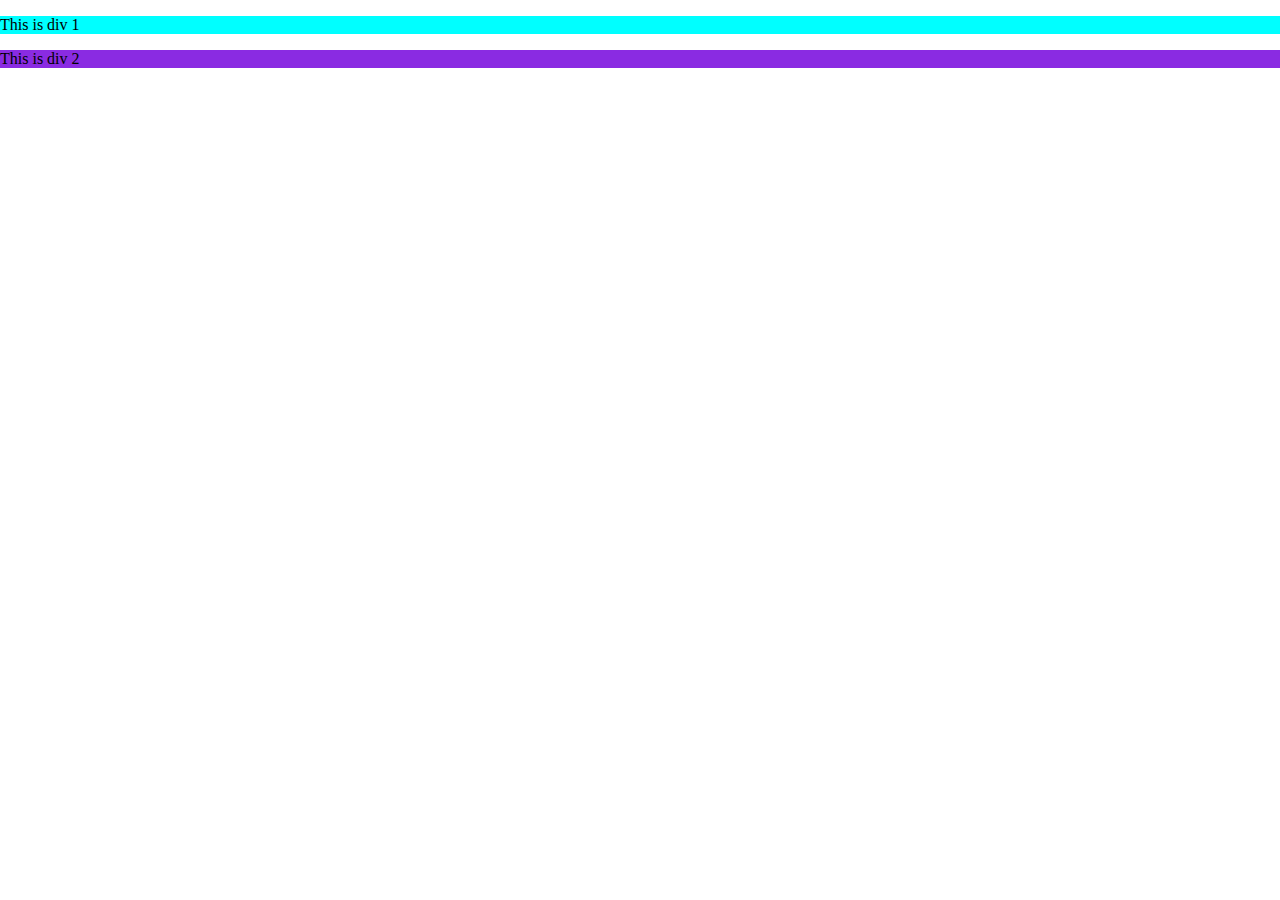
==== index.html @ fd01c5d4 "referesh" ====
<!DOCTYPE html>
<html lang="en">
<head>
    <meta charset="UTF-8">
    <meta http-equiv="X-UA-Compatible" content="IE=edge">
    <meta name="viewport" content="width=device-width, initial-scale=1.0">
    <title>Visual Algorithms</title>
</head>
<body style="margin:0%;padding: 0%;">
    <div style="background-color: aqua;">
        <p>
            This is div 1
        </p>
    </div>

    <div style="background-color: blueviolet;">
        <p>
            This is div 2
        </p>
    </div>
    <script src="buttonClick.js"></script>
</body>
</html>
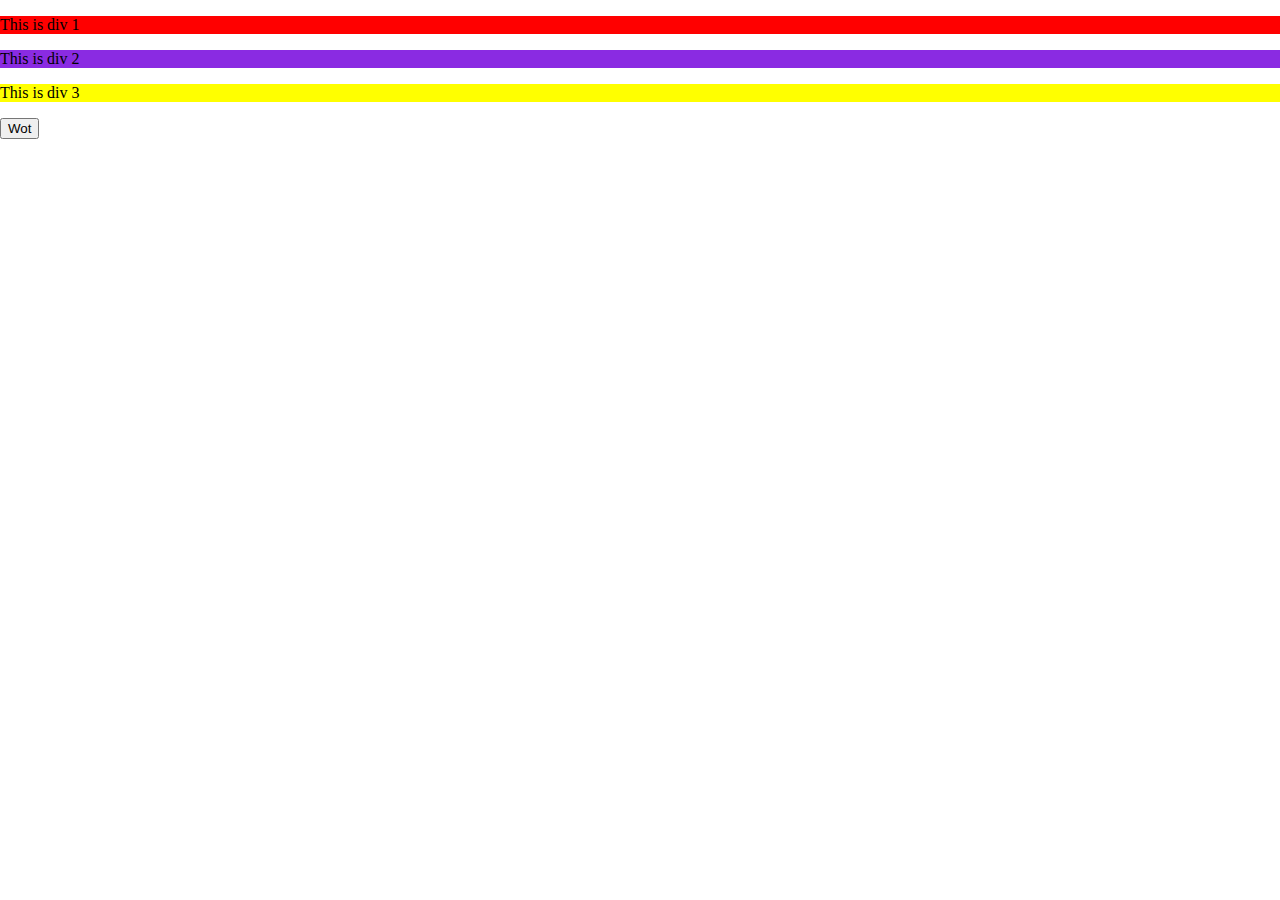
==== commit 8dee5c98: "referesh_2" ====
--- a/index.html
+++ b/index.html
@@ -7,17 +7,26 @@
     <title>Visual Algorithms</title>
 </head>
 <body style="margin:0%;padding: 0%;">
-    <div style="background-color: aqua;">
-        <p>
-            This is div 1
-        </p>
+    <div id="elementsContainer">
+        <div id="div1" class="swapper" style="background-color: red;">
+            <p>
+                This is div 1
+            </p>
+        </div>
+    
+        <div id="div2" class="swapper" style="background-color: blueviolet;">
+            <p>
+                This is div 2
+            </p>
+
+        </div><div id="div3" class="swapper" style="background-color: yellow;">
+            <p>
+                This is div 3
+            </p>
+        </div>    
     </div>
-
-    <div style="background-color: blueviolet;">
-        <p>
-            This is div 2
-        </p>
-    </div>
+    <button id="clicker" onClick="swapper()">Wot</button>
+    <script src="https://cdnjs.cloudflare.com/ajax/libs/gsap/3.7.0/gsap.min.js"></script>
     <script src="buttonClick.js"></script>
 </body>
 </html>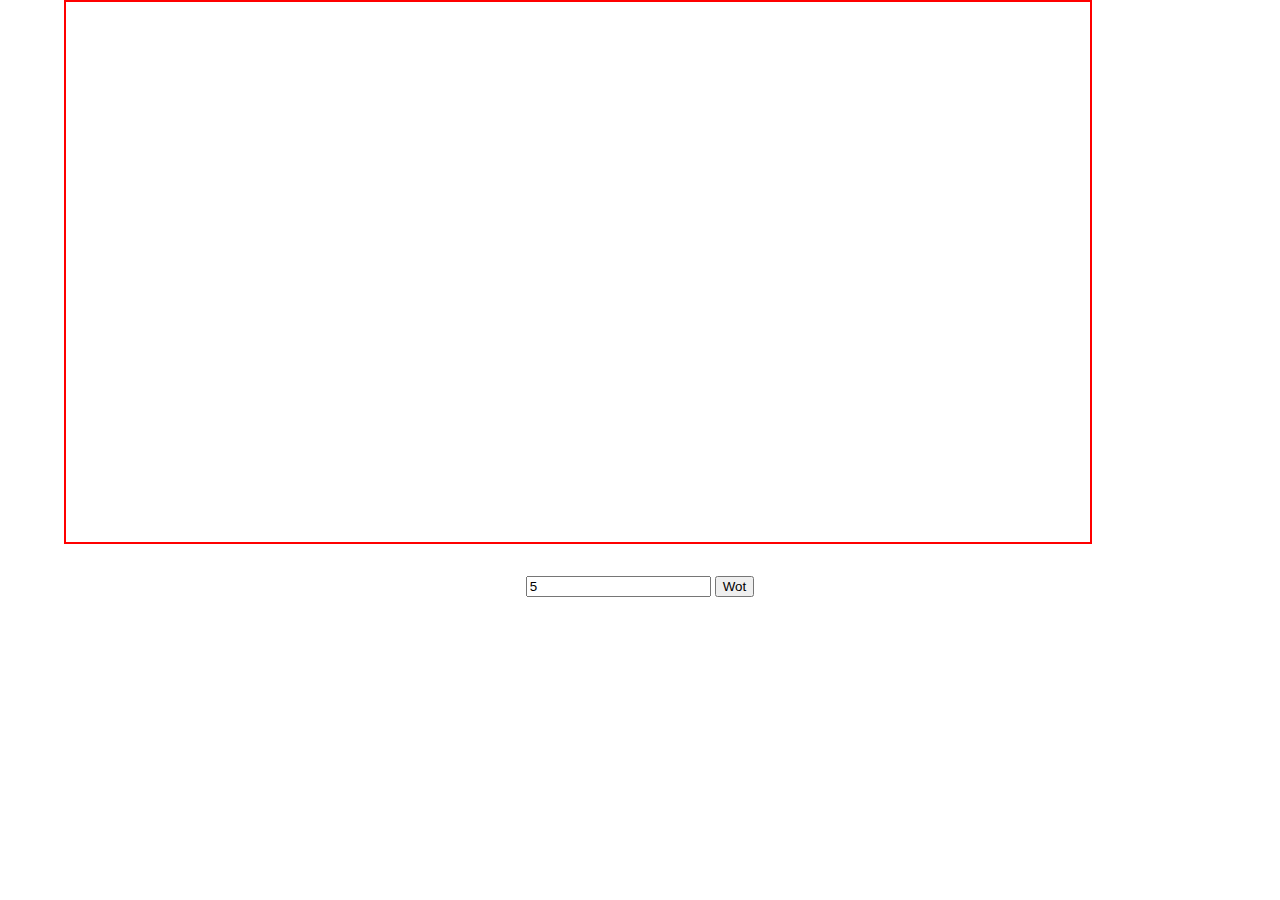
==== commit c96c0e89: "Created random bars code" ====
--- a/index.html
+++ b/index.html
@@ -4,29 +4,25 @@
     <meta charset="UTF-8">
     <meta http-equiv="X-UA-Compatible" content="IE=edge">
     <meta name="viewport" content="width=device-width, initial-scale=1.0">
+
+    <link rel="stylesheet" href="./index/index.css">
+
     <title>Visual Algorithms</title>
 </head>
 <body style="margin:0%;padding: 0%;">
-    <div id="elementsContainer">
-        <div id="div1" class="swapper" style="background-color: red;">
-            <p>
-                This is div 1
-            </p>
+    <div class="main">
+        <div class="elementsContainer">
+            
         </div>
-    
-        <div id="div2" class="swapper" style="background-color: blueviolet;">
-            <p>
-                This is div 2
-            </p>
+        <div class="flex_container">
+            <div>
+                <input type="text" name="Element Count" id="elementCount" value="5">
+                <button id="clicker" onClick="swapper()">Wot</button>           
+            </div>
+        </div>
+    </div>
 
-        </div><div id="div3" class="swapper" style="background-color: yellow;">
-            <p>
-                This is div 3
-            </p>
-        </div>    
-    </div>
-    <button id="clicker" onClick="swapper()">Wot</button>
     <script src="https://cdnjs.cloudflare.com/ajax/libs/gsap/3.7.0/gsap.min.js"></script>
-    <script src="buttonClick.js"></script>
+    <script src="index.js"></script>
 </body>
-</html>+</html>
--- a/index/index.css
+++ b/index/index.css
@@ -0,0 +1,55 @@
+div.main {
+  display: -webkit-box;
+  display: -ms-flexbox;
+  display: flex;
+  -webkit-box-orient: vertical;
+  -webkit-box-direction: normal;
+      -ms-flex-direction: column;
+          flex-direction: column;
+}
+
+div.main div.elementsContainer {
+  width: 80%;
+  margin-left: 5%;
+  margin-right: 5%;
+  height: 60vh;
+  border: 2px solid red;
+  display: -webkit-box;
+  display: -ms-flexbox;
+  display: flex;
+  -webkit-box-orient: horizontal;
+  -webkit-box-direction: normal;
+      -ms-flex-direction: row;
+          flex-direction: row;
+  -webkit-box-pack: center;
+      -ms-flex-pack: center;
+          justify-content: center;
+}
+
+div.main div.elementsContainer .swapper {
+  margin-left: 0.1em;
+  margin-right: 0.1em;
+  background-color: goldenrod;
+}
+
+div.main div.elementsContainer .swapper p {
+  display: none;
+}
+
+div.flex_container {
+  display: -webkit-box;
+  display: -ms-flexbox;
+  display: flex;
+  -webkit-box-orient: vertical;
+  -webkit-box-direction: normal;
+      -ms-flex-direction: column;
+          flex-direction: column;
+  -webkit-box-align: center;
+      -ms-flex-align: center;
+          align-items: center;
+  -webkit-box-pack: center;
+      -ms-flex-pack: center;
+          justify-content: center;
+  margin: 2em;
+}
+/*# sourceMappingURL=index.css.map */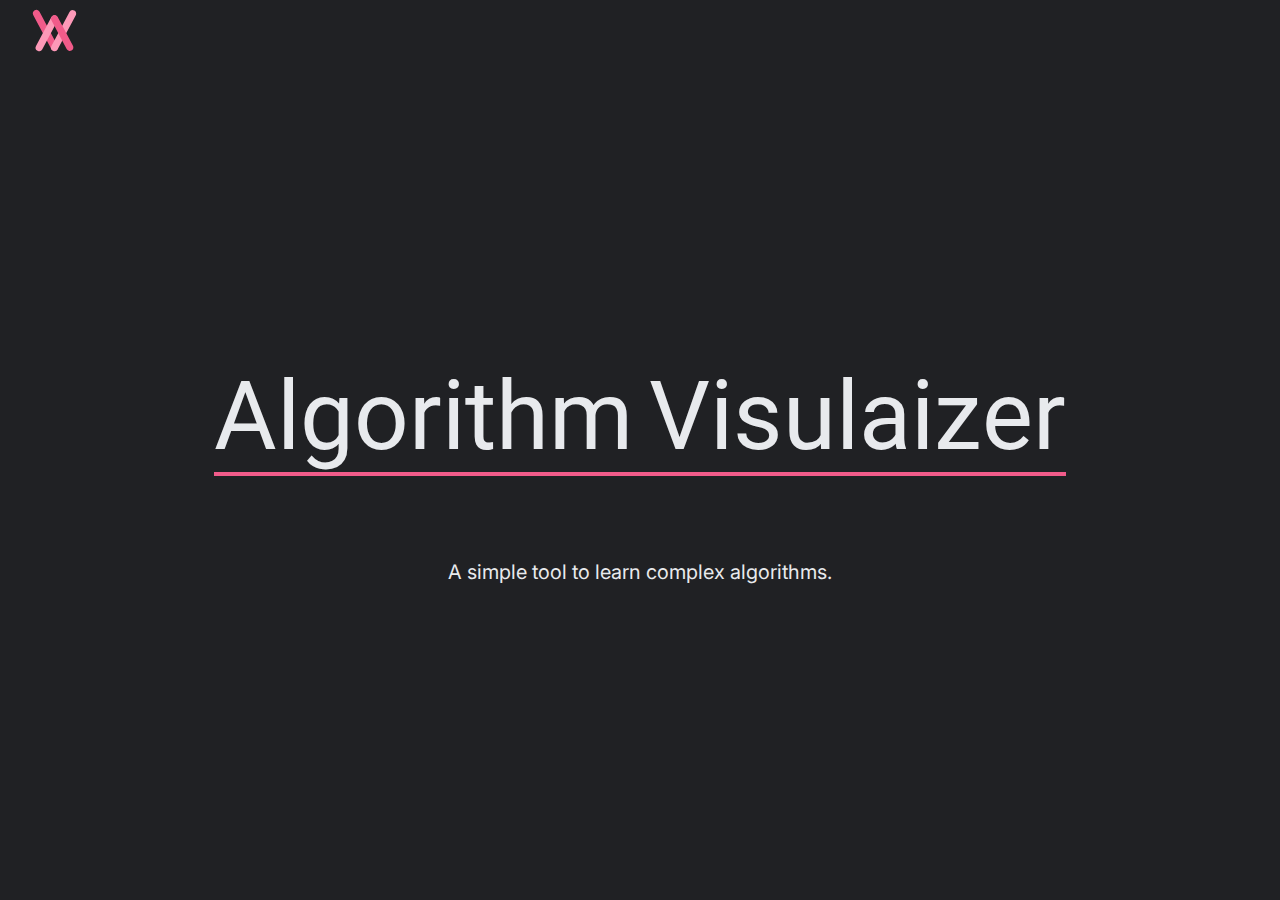
==== commit aca1f248: "Added index.html" ====
--- a/index.html
+++ b/index.html
@@ -5,24 +5,191 @@
     <meta http-equiv="X-UA-Compatible" content="IE=edge">
     <meta name="viewport" content="width=device-width, initial-scale=1.0">
 
-    <link rel="stylesheet" href="./index/index.css">
-
+    <link rel="stylesheet" href="./index/css/index.css">
+    <link rel="stylesheet" href="https://fonts.googleapis.com/css?family=Inter">
+    <link rel="stylesheet" href="https://fonts.googleapis.com/css?family=Roboto:wght@500&display=swap">
+    
     <title>Visual Algorithms</title>
 </head>
-<body style="margin:0%;padding: 0%;">
-    <div class="main">
-        <div class="elementsContainer">
-            
+<body id="page-top">
+
+    <div class="navbar">
+        <div>
+            <a class="navigation" onclick="scrollToTop()">
+                <img src="./index/images/logo_thic.svg" alt="logo" id="logo" class="logo">
+                <p id="besideLogo" class="besideLogo">
+                    Algorithm Vizualizer
+                </p>
+            </a>
         </div>
-        <div class="flex_container">
-            <div>
-                <input type="text" name="Element Count" id="elementCount" value="5">
-                <button id="clicker" onClick="swapper()">Wot</button>           
+    </div>
+    <div class="panels" id ="panels" onscroll="navbarTextHeight()">
+
+        <!--The hero panel-->
+        <div id="panel" class="panel">
+            <div class="hero">
+                <div class="title">
+                    <div>A</div>
+                    <div>l</div>
+                    <div>g</div>
+                    <div>o</div>
+                    <div>r</div>
+                    <div>i</div>
+                    <div>t</div>
+                    <div>h</div>
+                    <div>m</div>
+                    
+                    <div>V</div>
+                    <div>i</div>
+                    <div>s</div>
+                    <div>u</div>
+                    <div>l</div>
+                    <div>a</div>
+                    <div>i</div>
+                    <div>z</div>
+                    <div>e</div>
+                    <div>r</div>
+                </div>
+                <div class="description">
+                    <p>
+                        A simple tool to learn complex algorithms.
+                    </p>
+                </div>
             </div>
         </div>
+
+        <!--First pannel panel - Easy-->
+        <div id="panel" class="panel" >
+            <div class="content">
+                <div class="text">
+                    <div class="header">
+                        It makes learning<br><u>Easy</u>
+                    </div>
+                    <div class="description">
+                        When you start to see things that you are learning, you start to understand the concepts O(log n) times faster.
+                    </div>
+                </div>
+                <div class = "images">
+                    <img src="./index/images/To the moon.png" alt="Simple">
+                </div>
+            </div>
+        </div>
+
+        <!--Second pannel panel - Fun-->
+        <div id="panel" class="panel" >
+            <div class="content">
+                <div class="text">
+                    <div class="header">
+                        Learning becomes<br><u>Fun</u>
+                    </div>
+                    <div class="description">
+                        Visual learning makes it fun and keeps your attention on the subject for longer. 
+                    </div>
+                </div>
+                <div class = "images">
+                    <img src="./index/images/kinder-garden.png" alt="Simple">
+                </div>
+            </div>
+        </div>
+
+        <!--Third pannel panel - Simple-->
+        <div id="panel" class="panel" >
+            <div class="content">
+                <div class="text">
+                    <div class="header">
+                        Things made<br><u>Simple</u>
+                    </div>
+                    <div class="description">
+                        We believe in simplicity and hence provide you tools to visualize algorithms that are very 
+                        easy to use and are soft on your eyes.
+                    </div>
+                </div>
+                <div class = "images">
+                    <img src="./index/images/Looks study is music.png" alt="Simple">
+                </div>
+            </div>
+        </div>
+
+        <!--Fourth pannel panel - Cards-->
+        <div id="panel" class="panel" >
+            <div class="cards-layout">
+                <div class="title">
+                    <div class="header">
+                        Algorithms
+                    </div>
+                    <div class="description">
+                        The following are all the algorithm categories available.
+                    </div>
+                </div>
+                <div class="cards">
+                    <!--Card - Sorting-->
+                    
+                    <a class="card-linker" href="./sorting.html" >
+                        <div class="card">
+                                <div class="background-image">
+                                    
+                                </div>
+                                <div class="title">
+                                    Sorting
+                                </div>
+                        </div>
+                    </a>
+
+                    
+                    <!--Card - Searching-->
+                    <div class="card">
+                        <div class="background-image">
+                            
+                        </div>
+                        <div class="title">
+                            Sorting
+                        </div>
+                    </div>
+                    
+                    <!--Card - Trees-->
+                    <div class="card">
+                        <div class="background-image">
+                            
+                        </div>
+                        <div class="title">
+                            Sorting
+                        </div>
+                    </div>
+                </div>
+            </div>
+        </div>
+
     </div>
 
     <script src="https://cdnjs.cloudflare.com/ajax/libs/gsap/3.7.0/gsap.min.js"></script>
-    <script src="index.js"></script>
+    <script>
+        document.onload = e=>{
+            gsap.to("p.besideLogo", {
+                autoAlpha: 0,
+                ease: "ease-in-out",
+                duration: 0
+                }).play;
+            
+        };
+        function scrollToTop(){
+            element = document.getElementById("panels").scrollTo({top:0, behavior:"smooth"});
+        }
+        function navbarTextHeight(){
+            element = document.getElementById("panels");
+            if(Math.ceil(element.scrollTop *100 / element.scrollHeight) >= 10 && document.getElementById("besideLogo").style.opacity == 0){
+                gsap.to("p.besideLogo", {
+                autoAlpha: 1,
+                ease: "ease-in-out",
+                duration: 0.55
+                }).play;
+            }else if(Math.ceil(element.scrollTop *100 / element.scrollHeight) < 10 && document.getElementById("besideLogo").style.opacity == 1){
+                gsap.to("p.besideLogo", {
+                autoAlpha: 0,
+                ease: "ease-in-out",
+                duration: 0.55
+                }).play;
+            }
+        }
+    </script>
 </body>
-</html>
+</html>--- a/index/css/index.css
+++ b/index/css/index.css
@@ -0,0 +1,321 @@
+::-webkit-scrollbar {
+  display: none;
+}
+
+* {
+  -webkit-box-sizing: border-box;
+          box-sizing: border-box;
+}
+
+body {
+  margin: 0%;
+  padding: 0%;
+  background-color: #202124;
+  color: #e8eaed;
+  font-family: 'Inter', serif;
+}
+
+body .navbar {
+  overflow: hidden;
+  position: -webkit-sticky;
+  position: sticky;
+  top: 0;
+  width: 100%;
+  height: 4rem;
+  background-color: #202124;
+  z-index: 100;
+}
+
+body .navbar div {
+  height: 100%;
+  margin-left: 2.5%;
+  overflow: hidden;
+}
+
+body .navbar div a {
+  text-align: center;
+  font-size: 2em;
+  color: #e8eaed;
+  text-decoration: none;
+  -ms-flex-line-pack: center;
+      align-content: center;
+  -webkit-box-align: center;
+      -ms-flex-align: center;
+          align-items: center;
+  display: -webkit-box;
+  display: -ms-flexbox;
+  display: flex;
+}
+
+body .navbar div a img {
+  margin-top: 0.5rem;
+  margin-bottom: 0.3rem;
+  margin-right: 0.5rem;
+  width: 2.8rem;
+  height: auto;
+}
+
+body .navbar div a p {
+  opacity: 0;
+  font-size: 1em;
+  font-family: "Roboto", sans-serif;
+  margin: 0;
+  padding: 0;
+}
+
+body .panels {
+  overflow-y: scroll;
+  -ms-scroll-snap-type: y mandatory;
+      scroll-snap-type: y mandatory;
+  height: calc(100vh - 4rem);
+  -ms-overflow-style: none;
+  scrollbar-width: none;
+}
+
+body .panels .panel {
+  width: 100%;
+  height: calc(100vh - 4rem);
+  display: -webkit-box;
+  display: -ms-flexbox;
+  display: flex;
+  -webkit-box-orient: vertical;
+  -webkit-box-direction: normal;
+      -ms-flex-direction: column;
+          flex-direction: column;
+  margin: 0%;
+  padding: 0%;
+  scroll-snap-align: start;
+}
+
+body .panels .panel .hero {
+  height: 100%;
+  width: 100%;
+  margin: 0%;
+  padding: 0%;
+  display: -webkit-box;
+  display: -ms-flexbox;
+  display: flex;
+  -webkit-box-orient: vertical;
+  -webkit-box-direction: normal;
+      -ms-flex-direction: column;
+          flex-direction: column;
+  -webkit-box-pack: center;
+      -ms-flex-pack: center;
+          justify-content: center;
+  -webkit-box-align: center;
+      -ms-flex-align: center;
+          align-items: center;
+}
+
+body .panels .panel .hero div {
+  margin: 0%;
+  padding: 0%;
+}
+
+body .panels .panel .hero .title {
+  position: relative;
+  display: -webkit-box;
+  display: -ms-flexbox;
+  display: flex;
+  -webkit-box-pack: center;
+      -ms-flex-pack: center;
+          justify-content: center;
+  -ms-flex-line-pack: center;
+      align-content: center;
+  border-bottom: 0.3em solid;
+  border-color: #f15b8a;
+}
+
+body .panels .panel .hero .title div {
+  font-family: "Roboto", sans-serif;
+  text-decoration: none;
+  font-size: 6em;
+}
+
+body .panels .panel .hero .title :nth-child(10) {
+  margin-left: 1rem;
+}
+
+body .panels .panel .hero .description {
+  font-size: 1.25em;
+  padding-top: 5%;
+}
+
+body .panels .panel .content {
+  display: -webkit-box;
+  display: -ms-flexbox;
+  display: flex;
+  -webkit-box-orient: horizontal;
+  -webkit-box-direction: normal;
+      -ms-flex-direction: row;
+          flex-direction: row;
+  -ms-flex-line-pack: center;
+      align-content: center;
+  -webkit-box-pack: center;
+      -ms-flex-pack: center;
+          justify-content: center;
+  height: 100%;
+}
+
+body .panels .panel .content div {
+  width: 50%;
+  padding: 2rem;
+}
+
+body .panels .panel .content .text {
+  display: -webkit-box;
+  display: -ms-flexbox;
+  display: flex;
+  -webkit-box-orient: vertical;
+  -webkit-box-direction: normal;
+      -ms-flex-direction: column;
+          flex-direction: column;
+  -webkit-box-pack: center;
+      -ms-flex-pack: center;
+          justify-content: center;
+  -webkit-box-align: center;
+      -ms-flex-align: center;
+          align-items: center;
+  -ms-flex-line-pack: center;
+      align-content: center;
+}
+
+body .panels .panel .content .text .header {
+  font-size: 4em;
+  width: 100%;
+}
+
+body .panels .panel .content .text .description {
+  color: #dfdfdF;
+  font-size: 1.2em;
+  width: 100%;
+}
+
+body .panels .panel .content .images {
+  display: -webkit-box;
+  display: -ms-flexbox;
+  display: flex;
+  -webkit-box-pack: center;
+      -ms-flex-pack: center;
+          justify-content: center;
+  -webkit-box-align: center;
+      -ms-flex-align: center;
+          align-items: center;
+}
+
+body .panels .panel .content .images img {
+  width: 70%;
+  height: auto;
+}
+
+body .panels .panel .content:nth-child(2) .images img {
+  width: 90%;
+}
+
+body .panels .panel .cards-layout {
+  display: -webkit-box;
+  display: -ms-flexbox;
+  display: flex;
+  -webkit-box-orient: vertical;
+  -webkit-box-direction: normal;
+      -ms-flex-direction: column;
+          flex-direction: column;
+  -ms-flex-line-pack: center;
+      align-content: center;
+  -webkit-box-pack: center;
+      -ms-flex-pack: center;
+          justify-content: center;
+  -webkit-box-align: center;
+      -ms-flex-align: center;
+          align-items: center;
+  padding: 0;
+  margin: 0;
+}
+
+body .panels .panel .cards-layout .title {
+  text-align: center;
+}
+
+body .panels .panel .cards-layout .title .header {
+  color: #e8eaed;
+  font-size: 4em;
+  padding-top: 10%;
+}
+
+body .panels .panel .cards-layout .title .description {
+  color: #dfdfdF;
+  font-size: 1.2em;
+  padding-top: 6%;
+}
+
+body .panels .panel .cards-layout .cards {
+  width: 100%;
+  margin: 0;
+  padding: 3rem;
+  height: 60%;
+  display: -ms-grid;
+  display: grid;
+  -ms-grid-columns: 1fr 1fr 1fr;
+      grid-template-columns: 1fr 1fr 1fr;
+  gap: 3rem;
+}
+
+body .panels .panel .cards-layout .cards a.card-linker .card {
+  display: -webkit-box;
+  display: -ms-flexbox;
+  display: flex;
+  -webkit-box-pack: center;
+      -ms-flex-pack: center;
+          justify-content: center;
+  -webkit-box-align: center;
+      -ms-flex-align: center;
+          align-items: center;
+  position: relative;
+  width: 15rem;
+  height: 15rem;
+  border-radius: 30px;
+  overflow: hidden;
+}
+
+body .panels .panel .cards-layout .cards a.card-linker .card .background-image {
+  width: 100%;
+  height: 100%;
+  position: absolute;
+  background-color: #202124;
+  background-image: url("../images/card.jpg");
+  background-repeat: no-repeat;
+  background-size: cover;
+}
+
+body .panels .panel .cards-layout .cards a.card-linker .card .title {
+  text-decoration: none;
+  color: #fd99b8;
+  position: absolute;
+  bottom: 1.5rem;
+  font-size: 2em;
+}
+
+body .panels .panel .cards-layout .cards a:hover a:link a:visited a:focus a:active .title {
+  color: #fd99b8;
+  text-decoration: none;
+}
+
+body .panels :nth-child(odd) .text {
+  text-align: right;
+  padding-left: 4rem;
+}
+
+body .panels :nth-child(even) .text {
+  text-align: left;
+  padding-right: 4rem;
+  -webkit-box-ordinal-group: 3;
+      -ms-flex-order: 2;
+          order: 2;
+}
+
+body .panels :nth-child(even) .images {
+  -webkit-box-ordinal-group: 2;
+      -ms-flex-order: 1;
+          order: 1;
+}
+/*# sourceMappingURL=index.css.map */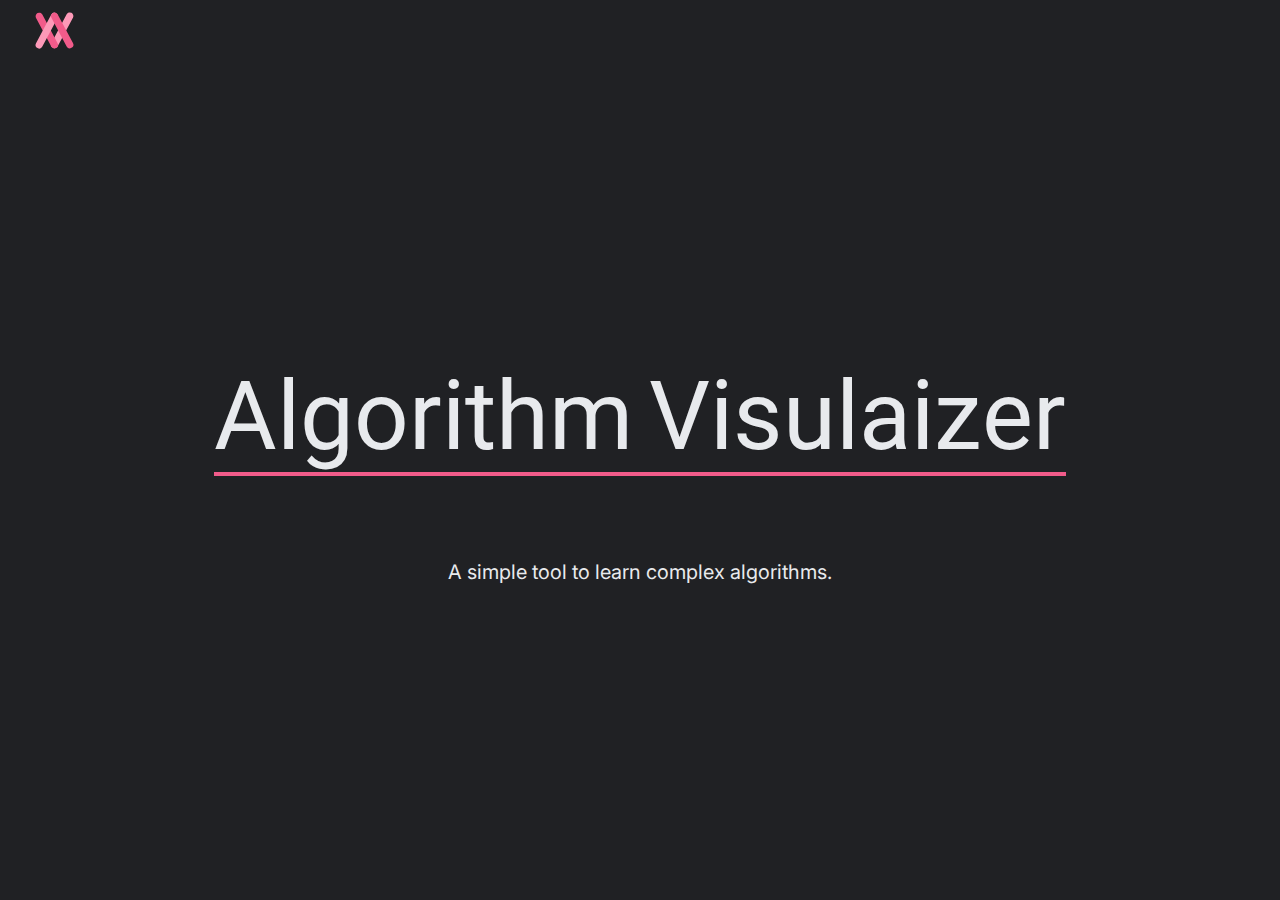
==== commit 0e29c85c: "Updated index page" ====
--- a/index.html
+++ b/index.html
@@ -126,35 +126,49 @@
                     
                     <a class="card-linker" href="./sorting.html" >
                         <div class="card">
-                                <div class="background-image">
-                                    
+                                <div class="background-image"></div>
+                                <div class="title-background">
+                                    <svg class="card-arc" xmlns="http://www.w3.org/2000/svg"><path d="M 40 80 c 22 0 40 -22 40 -40 v 40 Z"/></svg>
                                 </div>
                                 <div class="title">
-                                    Sorting
+                                    <p class="text">
+                                        Sorting
+                                    </p>
                                 </div>
                         </div>
                     </a>
 
                     
                     <!--Card - Searching-->
-                    <div class="card">
-                        <div class="background-image">
-                            
+                    <a class="card-linker" href="./sorting.html" >
+                        <div class="card">
+                                <div class="background-image"></div>
+                                <div class="title-background">
+                                    <svg class="card-arc" xmlns="http://www.w3.org/2000/svg"><path d="M 40 80 c 22 0 40 -22 40 -40 v 40 Z"/></svg>
+                                </div>
+                                <div class="title">
+                                    <p class="text">
+                                        Searching
+                                    </p>
+                                </div>
                         </div>
-                        <div class="title">
-                            Sorting
+                    </a>
+                    
+                    <!--Card - Trees-->
+                    <a class="card-linker" href="./sorting.html" >
+                        <div class="card">
+                                <div class="background-image"></div>
+                                <div class="title-background">
+                                    <svg class="card-arc" xmlns="http://www.w3.org/2000/svg"><path d="M 40 80 c 22 0 40 -22 40 -40 v 40 Z"/></svg>
+                                </div>
+                                <div class="title">
+                                    <p class="text">
+                                        Trees
+                                    </p>
+                                </div>
                         </div>
-                    </div>
-                    
-                    <!--Card - Trees-->
-                    <div class="card">
-                        <div class="background-image">
-                            
-                        </div>
-                        <div class="title">
-                            Sorting
-                        </div>
-                    </div>
+                    </a>
+
                 </div>
             </div>
         </div>
--- a/index/css/index.css
+++ b/index/css/index.css
@@ -230,16 +230,18 @@
           align-items: center;
   padding: 0;
   margin: 0;
+  height: 100%;
 }
 
 body .panels .panel .cards-layout .title {
+  height: 30%;
   text-align: center;
 }
 
 body .panels .panel .cards-layout .title .header {
   color: #e8eaed;
   font-size: 4em;
-  padding-top: 10%;
+  padding-top: 20%;
 }
 
 body .panels .panel .cards-layout .title .description {
@@ -251,35 +253,34 @@
 body .panels .panel .cards-layout .cards {
   width: 100%;
   margin: 0;
-  padding: 3rem;
-  height: 60%;
+  height: 70%;
   display: -ms-grid;
   display: grid;
   -ms-grid-columns: 1fr 1fr 1fr;
       grid-template-columns: 1fr 1fr 1fr;
-  gap: 3rem;
+  gap: 1.5rem;
+  place-items: center;
+}
+
+body .panels .panel .cards-layout .cards a.card-linker {
+  width: -webkit-max-content;
+  width: -moz-max-content;
+  width: max-content;
+  height: -webkit-max-content;
+  height: -moz-max-content;
+  height: max-content;
 }
 
 body .panels .panel .cards-layout .cards a.card-linker .card {
-  display: -webkit-box;
-  display: -ms-flexbox;
-  display: flex;
-  -webkit-box-pack: center;
-      -ms-flex-pack: center;
-          justify-content: center;
-  -webkit-box-align: center;
-      -ms-flex-align: center;
-          align-items: center;
   position: relative;
-  width: 15rem;
-  height: 15rem;
-  border-radius: 30px;
+  width: 18rem;
+  height: 18rem;
+  border-radius: 40px;
   overflow: hidden;
 }
 
 body .panels .panel .cards-layout .cards a.card-linker .card .background-image {
-  width: 100%;
-  height: 100%;
+  inset: 0;
   position: absolute;
   background-color: #202124;
   background-image: url("../images/card.jpg");
@@ -287,12 +288,58 @@
   background-size: cover;
 }
 
+body .panels .panel .cards-layout .cards a.card-linker .card .title-background {
+  position: absolute;
+  bottom: 0;
+  left: 0;
+  right: 0;
+  height: 30%;
+  width: 100%;
+  background-color: white;
+  z-index: 1;
+  border-top-left-radius: 30px;
+}
+
+body .panels .panel .cards-layout .cards a.card-linker .card .title-background .card-arc {
+  width: 80px;
+  height: 80px;
+  position: absolute;
+  bottom: 100%;
+  right: 0;
+  z-index: 1;
+}
+
+body .panels .panel .cards-layout .cards a.card-linker .card .title-background .card-arc path {
+  fill: white;
+}
+
 body .panels .panel .cards-layout .cards a.card-linker .card .title {
   text-decoration: none;
-  color: #fd99b8;
+  left: 0;
+  right: 0;
+  bottom: 0;
+  color: #f15b8a;
   position: absolute;
-  bottom: 1.5rem;
   font-size: 2em;
+  z-index: 2;
+  margin: 0;
+  padding: 0;
+  display: -webkit-box;
+  display: -ms-flexbox;
+  display: flex;
+  -ms-flex-line-pack: center;
+      align-content: center;
+  -webkit-box-pack: center;
+      -ms-flex-pack: center;
+          justify-content: center;
+}
+
+body .panels .panel .cards-layout .cards a.card-linker .card .title .text {
+  margin: 0;
+  padding-top: 1.35rem;
+  display: table-cell;
+  vertical-align: middle;
+  text-align: center;
 }
 
 body .panels .panel .cards-layout .cards a:hover a:link a:visited a:focus a:active .title {
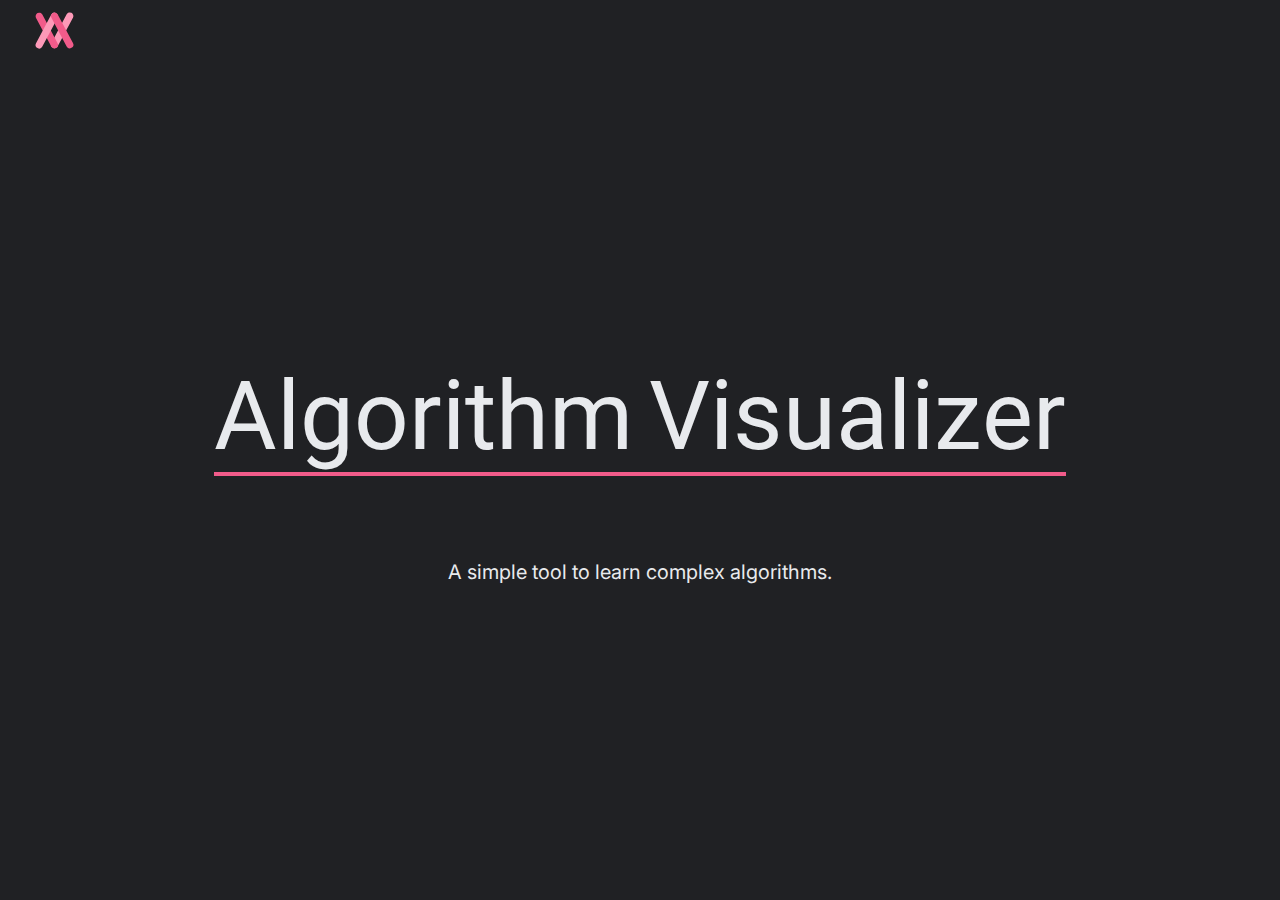
==== commit aed0d35f: "Updated the code for index and added selection sort" ====
--- a/index.html
+++ b/index.html
@@ -23,6 +23,7 @@
             </a>
         </div>
     </div>
+
     <div class="panels" id ="panels" onscroll="navbarTextHeight()">
 
         <!--The hero panel-->
@@ -43,8 +44,8 @@
                     <div>i</div>
                     <div>s</div>
                     <div>u</div>
+                    <div>a</div>
                     <div>l</div>
-                    <div>a</div>
                     <div>i</div>
                     <div>z</div>
                     <div>e</div>
@@ -124,9 +125,10 @@
                 <div class="cards">
                     <!--Card - Sorting-->
                     
-                    <a class="card-linker" href="./sorting.html" >
-                        <div class="card">
-                                <div class="background-image"></div>
+                    <a class="card-linker" href="./sorting.html" onmouseover="sorting_gif()" onmouseout="sorting_png()">
+                        <div class="card card-border">
+                                <div class="background-image unsorted-image" id="unsorted-image"></div>
+                                <div class="background-image sorting-gif" id="sorting-gif"></div>
                                 <div class="title-background">
                                     <svg class="card-arc" xmlns="http://www.w3.org/2000/svg"><path d="M 40 80 c 22 0 40 -22 40 -40 v 40 Z"/></svg>
                                 </div>
@@ -140,9 +142,9 @@
 
                     
                     <!--Card - Searching-->
-                    <a class="card-linker" href="./sorting.html" >
+                    <a class="card-linker" href="." >
                         <div class="card">
-                                <div class="background-image"></div>
+                                <div class="background-image searching"></div>
                                 <div class="title-background">
                                     <svg class="card-arc" xmlns="http://www.w3.org/2000/svg"><path d="M 40 80 c 22 0 40 -22 40 -40 v 40 Z"/></svg>
                                 </div>
@@ -155,9 +157,9 @@
                     </a>
                     
                     <!--Card - Trees-->
-                    <a class="card-linker" href="./sorting.html" >
+                    <a class="card-linker" href="." >
                         <div class="card">
-                                <div class="background-image"></div>
+                                <div class="background-image trees"></div>
                                 <div class="title-background">
                                     <svg class="card-arc" xmlns="http://www.w3.org/2000/svg"><path d="M 40 80 c 22 0 40 -22 40 -40 v 40 Z"/></svg>
                                 </div>
@@ -175,6 +177,9 @@
 
     </div>
 
+    <a class="to-top" id="to-top" onclick="scrollToTop()">
+        <img src="./index/images/Go_to_top.svg" alt="Go_to_top">
+    </a>
     <script src="https://cdnjs.cloudflare.com/ajax/libs/gsap/3.7.0/gsap.min.js"></script>
     <script>
         document.onload = e=>{
@@ -203,6 +208,30 @@
                 duration: 0.55
                 }).play;
             }
+            if(Math.ceil(element.scrollTop *100 / element.scrollHeight) >= 20 && document.getElementById("to-top").style.opacity == 0){
+                gsap.to("a.to-top", {
+                autoAlpha: 1,
+                ease: "ease-in-out",
+                duration: 0.3
+                }).play;
+            }else if(Math.ceil(element.scrollTop *100 / element.scrollHeight) < 20 && document.getElementById("to-top").style.opacity == 1){
+                gsap.to("a.to-top", {
+                autoAlpha: 0,
+                ease: "ease-in-out",
+                duration: 0.3
+                }).play;
+            }
+        }
+
+        function sorting_gif(){
+            console.log("Hovered");
+            document.getElementById("unsorted-image").style.opacity = 0;
+            document.getElementById("sorting-gif").style.opacity = 1;
+        }
+        function sorting_png(){
+            console.log("OUT");
+            document.getElementById("unsorted-image").style.opacity = 1;
+            document.getElementById("sorting-gif").style.opacity = 0;
         }
     </script>
 </body>
--- a/index/css/index.css
+++ b/index/css/index.css
@@ -13,6 +13,8 @@
   background-color: #202124;
   color: #e8eaed;
   font-family: 'Inter', serif;
+  position: relative;
+  font-size: 16px;
 }
 
 body .navbar {
@@ -241,7 +243,7 @@
 body .panels .panel .cards-layout .title .header {
   color: #e8eaed;
   font-size: 4em;
-  padding-top: 20%;
+  padding-top: 12%;
 }
 
 body .panels .panel .cards-layout .title .description {
@@ -273,8 +275,8 @@
 
 body .panels .panel .cards-layout .cards a.card-linker .card {
   position: relative;
-  width: 18rem;
-  height: 18rem;
+  width: 15rem;
+  height: 15rem;
   border-radius: 40px;
   overflow: hidden;
 }
@@ -283,7 +285,7 @@
   inset: 0;
   position: absolute;
   background-color: #202124;
-  background-image: url("../images/card.jpg");
+  background-image: url("../images/comming-soon.png");
   background-repeat: no-repeat;
   background-size: cover;
 }
@@ -336,10 +338,24 @@
 
 body .panels .panel .cards-layout .cards a.card-linker .card .title .text {
   margin: 0;
-  padding-top: 1.35rem;
+  font-size: 0.9em;
+  padding-top: 1rem;
   display: table-cell;
   vertical-align: middle;
   text-align: center;
+}
+
+body .panels .panel .cards-layout .cards a.card-linker .card .unsorted-image {
+  background-image: url("../images/Unsorted.png");
+}
+
+body .panels .panel .cards-layout .cards a.card-linker .card .sorting-gif {
+  opacity: 0;
+  background-image: url("../images/sorting-transparent.gif");
+}
+
+body .panels .panel .cards-layout .cards a.card-linker .card-border {
+  border: 2px solid white;
 }
 
 body .panels .panel .cards-layout .cards a:hover a:link a:visited a:focus a:active .title {
@@ -365,4 +381,38 @@
       -ms-flex-order: 1;
           order: 1;
 }
+
+body .to-top {
+  z-index: 6;
+  position: fixed;
+  display: -webkit-box;
+  display: -ms-flexbox;
+  display: flex;
+  width: 3.5rem;
+  height: 3.5rem;
+  right: 0;
+  bottom: 0;
+  margin-right: 2rem;
+  margin-bottom: 2rem;
+  -webkit-box-align: center;
+      -ms-flex-align: center;
+          align-items: center;
+  -webkit-box-pack: center;
+      -ms-flex-pack: center;
+          justify-content: center;
+  overflow: hidden;
+  background-color: #e8eaed;
+  border-radius: 5000%;
+  opacity: 0;
+}
+
+body .to-top img {
+  width: 2rem;
+  height: 2rem;
+}
+
+.pause {
+  -webkit-animation-play-state: paused;
+          animation-play-state: paused;
+}
 /*# sourceMappingURL=index.css.map */